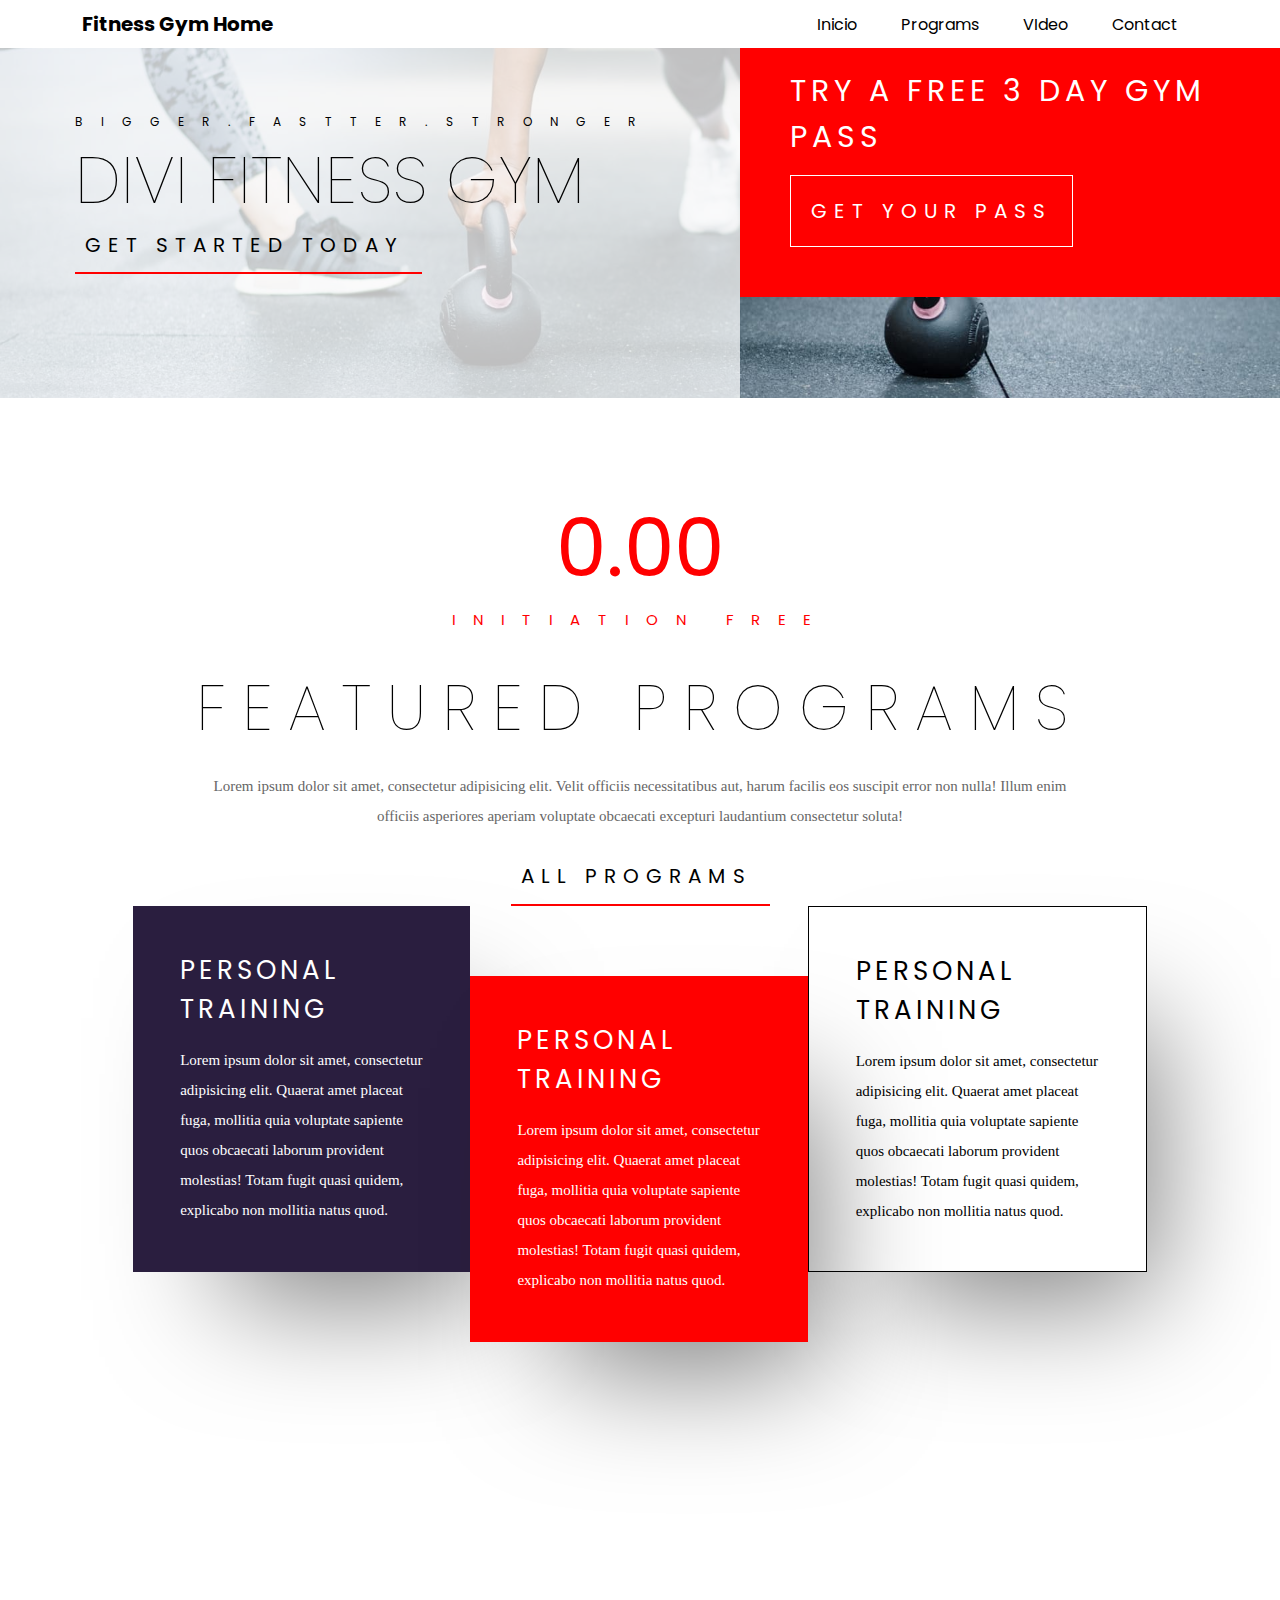
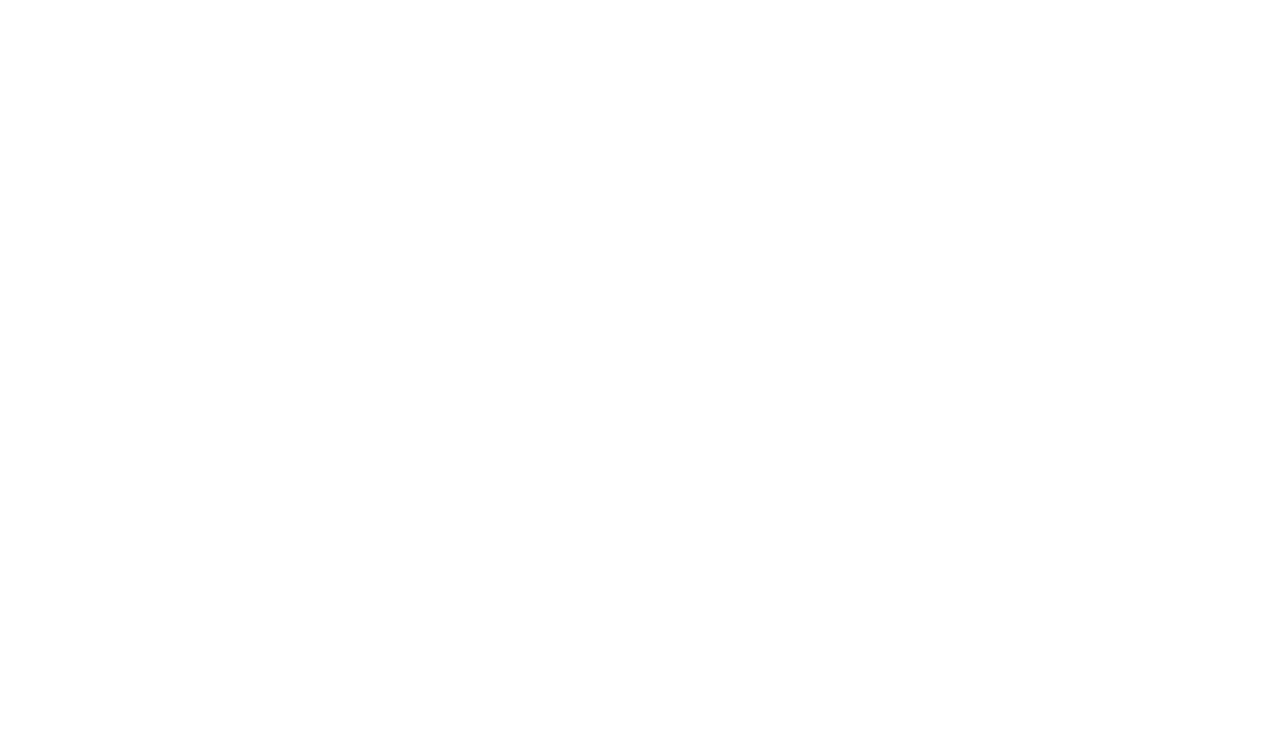
==== Proyecto/index.html @ 291c3ade "c8" ====
<!DOCTYPE html>
<html lang="es">
<head>
	<title>Fitness GYM</title>
	<meta charset="UTF-8">
	<meta name="desciption" content="Mi pagina de gimnasio"/>
	<meta name="keywords" content="gimnasio, fitness, nutricion, fisico"/>
	<meta name="viewport" content="width=device-width, user-scalable=no, initial-scale=1.0, maximum-scale=1.0, minimum-scale=1.0"/>
	<link rel="stylesheet" href="estilos/estilos.css">
	<link href="https://fonts.googleapis.com/css?family=Oswald|Poppins&display=swap" rel="stylesheet">
	<link rel="stylesheet" href="https://stackpath.bootstrapcdn.com/font-awesome/4.7.0/css/font-awesome.min.css">
</head>
<body>

	<header>
		<div class="menu">
			<div class="contenedor">
				<p class="logo">
					Fitness Gym Home
				</p>
				<nav>
					<ul>
						<li><a href="#intro">Inicio</a></li>
						<li><a href="#programs">Programs</a></li>
						<li><a href="#video">VIdeo</a></li>
						<li><a href="#">Contact</a></li>
					</ul>
				</nav>
			</div>
		</div>
	</header>

	<main>
		<section id="intro">
			<div class="izquierda">
				<p>BIGGER.FASTTER.STRONGER</p>
				<h1>DIVI FITNESS GYM</h1>
				<a href="#">GET STARTED TODAY</a>
			</div>
			<div class="derecha">
				<div class="contenido">
					<p>TRY A FREE 3 DAY GYM PASS</p>
					<a href="#">GET YOUR PASS</a>
				</div>
			</div>
		</section>
	
		<section id="programs">
			<div class="contenedor">
				<div class="rojo cero">
					0.00
				</div>
				<div class="rojo ini">
					INITIATION FREE
				</div>
				<h2>
					FEATURED PROGRAMS
				</h2>
				<p>
					Lorem ipsum dolor sit amet, consectetur adipisicing elit. Velit officiis necessitatibus aut, harum facilis eos suscipit error non nulla! Illum enim officiis asperiores aperiam voluptate obcaecati excepturi laudantium consectetur soluta!
				</p>
				<a href="#">ALL PROGRAMS</a>
				<div class="contenedor-programs">
					<div class="program" id="uno">
						<h3>PERSONAL TRAINING</h3>
						<p>Lorem ipsum dolor sit amet, consectetur adipisicing elit. Quaerat amet placeat fuga, mollitia quia voluptate sapiente quos obcaecati laborum provident molestias! Totam fugit quasi quidem, explicabo non mollitia natus quod.</p>
					</div>
					<div class="program" id="dos">
						<h3>PERSONAL TRAINING</h3>
						<p>Lorem ipsum dolor sit amet, consectetur adipisicing elit. Quaerat amet placeat fuga, mollitia quia voluptate sapiente quos obcaecati laborum provident molestias! Totam fugit quasi quidem, explicabo non mollitia natus quod.</p>
					</div>
					<div class="program" id="tres">
						<h3>PERSONAL TRAINING</h3>
						<p>Lorem ipsum dolor sit amet, consectetur adipisicing elit. Quaerat amet placeat fuga, mollitia quia voluptate sapiente quos obcaecati laborum provident molestias! Totam fugit quasi quidem, explicabo non mollitia natus quod.</p>
					</div>
				</div>
			</div>
		</section>



		<section id="video">
			<div class="contenedor">
				<video src="imagenes/video.mp4" width="900" height="800"></video>
				<div class="botones">
					<button id="boton" onclick="playVideo()">
						<i class="fa fa-play-circle" aria-hidden="true"></i>
					</button>
				</div>
			</div>
		</section>

	</main>

	<br><br><br><br><br><br>

</body>
</html>
---- Proyecto/estilos/estilos.css ----
*{
	margin: 0;
	padding: 0;
	font-family: 'Poppins', sans-serif;
	scroll-behavior: smooth; 
}

.menu{
	padding: 9px 20px;
	background: white;
}

.menu .contenedor{
	display: flex;
	justify-content: space-between;
	align-items: center;
}

.contenedor{
	max-width: 1280px;
	width: 90%;
	margin: auto;
}

header .logo{
	color: black;
	font-size: 20px;
	font-weight: bold;
}

nav ul li{
	display: inline-block;
	margin: 0 20px;
}

nav ul li a{
	text-decoration: none;
	color: black;
}


#intro{
	background: url(../imagenes/intro.jpg);
	background-size: cover;
	background-position: center;
	font-family: 'Oswald', sans-serif;
	display: flex;
}

.izquierda{
	width: 60%;
	padding: 65px 75px;
	background-color: rgba(255,255,255,.75);
}

.derecha{
	width: 55%;
	color: white;
	height: 350px;
}

.contenido{
	background-color: red;
	padding: 20px 50px 50px 50px;
}

#intro .izquierda p{
	font-size: 12px;
	letter-spacing: 18px;
}

#intro h1{
	font-size: 66px;
	font-weight: 100;
}

#intro a, #programs a{
	text-decoration: none;
	color: black;
	font-size: 20px;
	letter-spacing: 7px;
	border-bottom: 2px solid red;
	padding-bottom: 13px;
	padding: 0px 18px 13px 10px;
}

#intro .derecha a{
	color: white;
	padding: 20px;
	border: 1px solid white;
	display: inline-block;
}

#intro .derecha p{
	font-size: 30px;
	letter-spacing: 5px;
	margin-bottom: 15px;
}

/* Seccion Programas */

#programs{
	padding-top: 90px;
	text-align: center;
	font-family: 'Oswald', sans-serif;
}

.rojo{
	color: red;
}

#programs .cero{
	font-size: 80px;
}

#programs .ini{
	letter-spacing: 18px;
	font-size: 15px;
}

#programs h2{
	font-size: 63px;
	font-weight: 100;
	letter-spacing: 16px;
	margin-top: 30px;
	margin-bottom: 16px;
}

#programs p{
	font-family: 'Open Sans';
	color: #666;
	font-size: 15px;
	width: 75%;
	margin: auto;
	line-height: 30px;
}

#programs a{
	display: inline-block;
	margin-top: 30px;
}

.contenedor-programs{
	display: flex;
	margin-top: 50px;
	width: 88%;
	margin: auto;
}

#programs #uno{
	background: #2a1e3f;
	color: white;
}

#uno p, #dos p, #dos h3, #tres p{
	color: white;
	width: 100%;
	text-align: left;
}

#tres p{
	color: black;
}

h3{
	font-size: 26px;
	letter-spacing: 4px;
	text-align: left;
	font-weight: 400;
	margin-bottom: 16px;
}

.program{
	padding: 45px 47px;
	/*rango en horizontal*/
	/*rango en vertical*/
	/*radio de difuminacion*/
	/*profundidad del color*/
	box-shadow: 50px 70px 120px -42px rgba(0,0,0,0.5);
}

#dos{
	background: red;
	position: relative;
	top: 70px;
}

#tres{
	border: 1px solid black;
}


#video{
	padding: 50px;
	text-align: center;
}

#video .contenedor{
	position: relative;
}

#video .botones{
	position: absolute;
	top: 40%;
	left: 45%;
}

#video i{
	font-size: 125px;
	color: white;
}

#video button{
	border: 0;
	background: none;
	cursor: pointer;
}
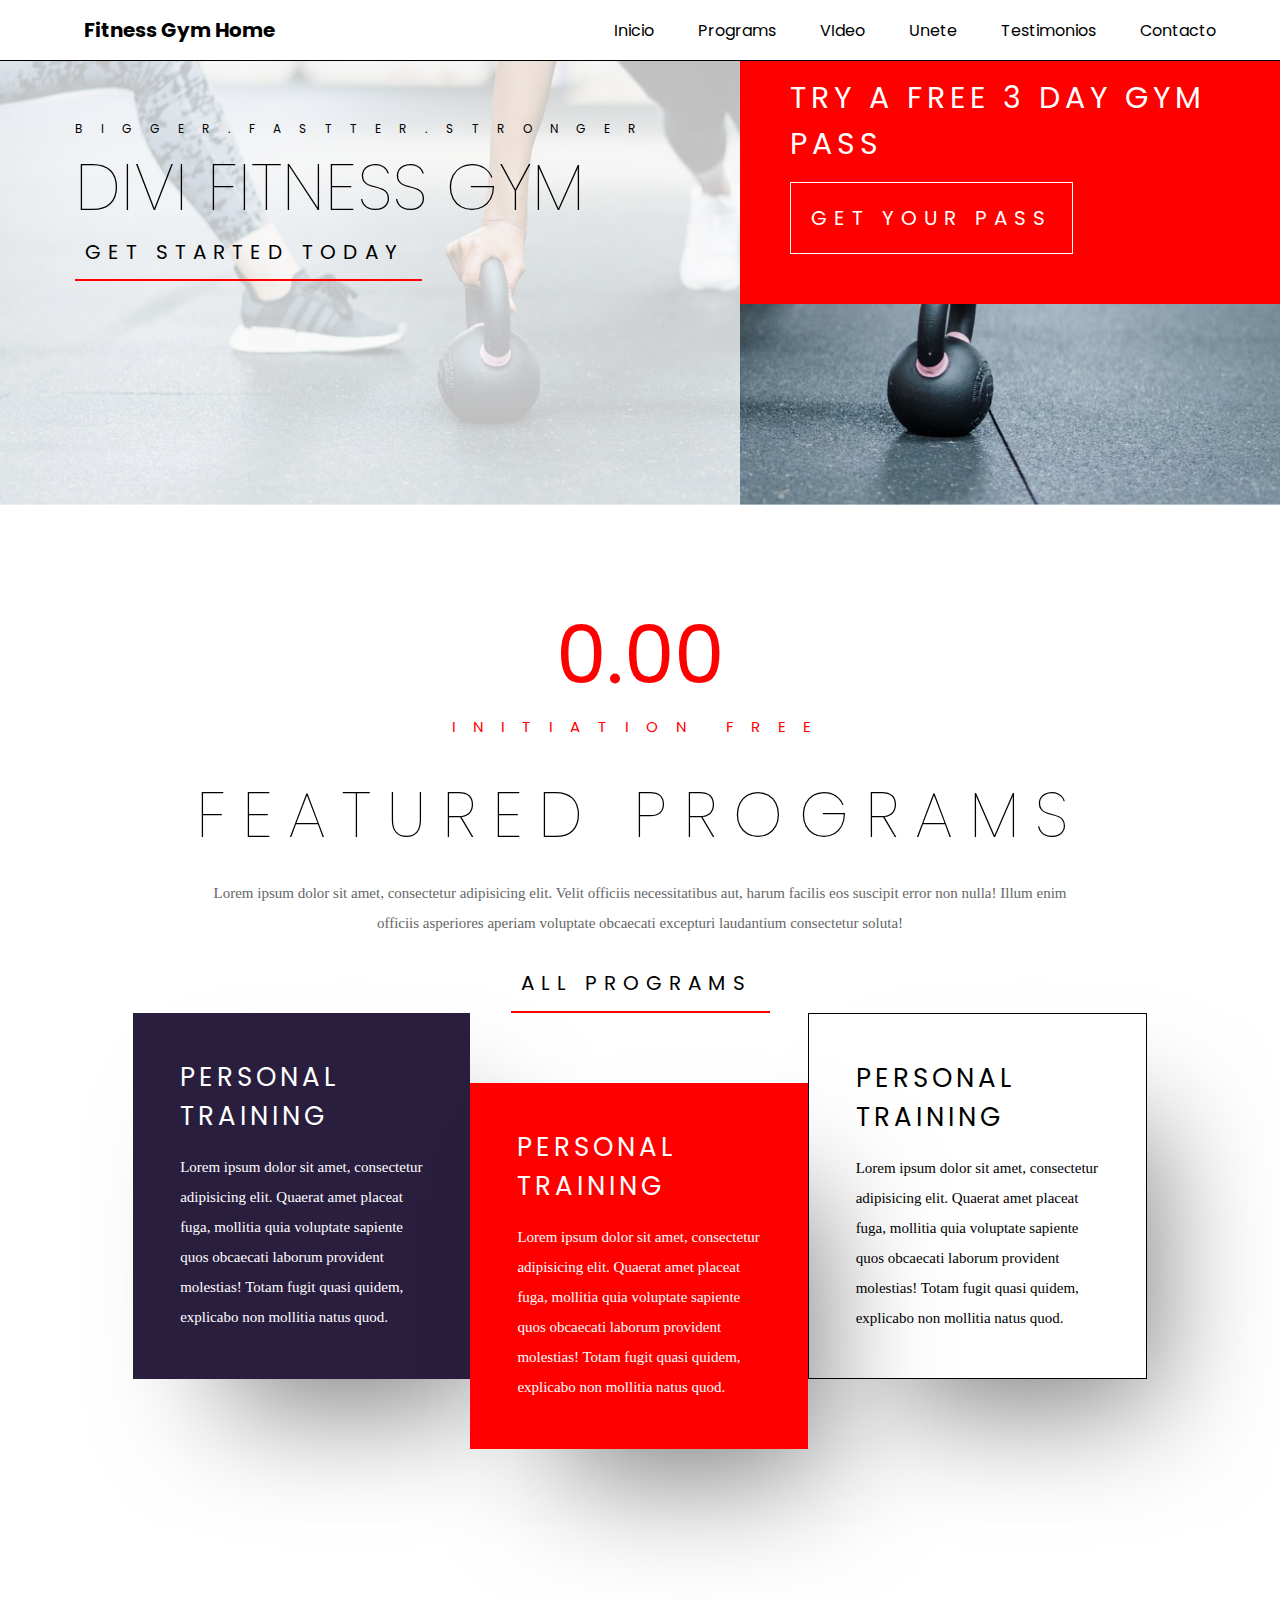
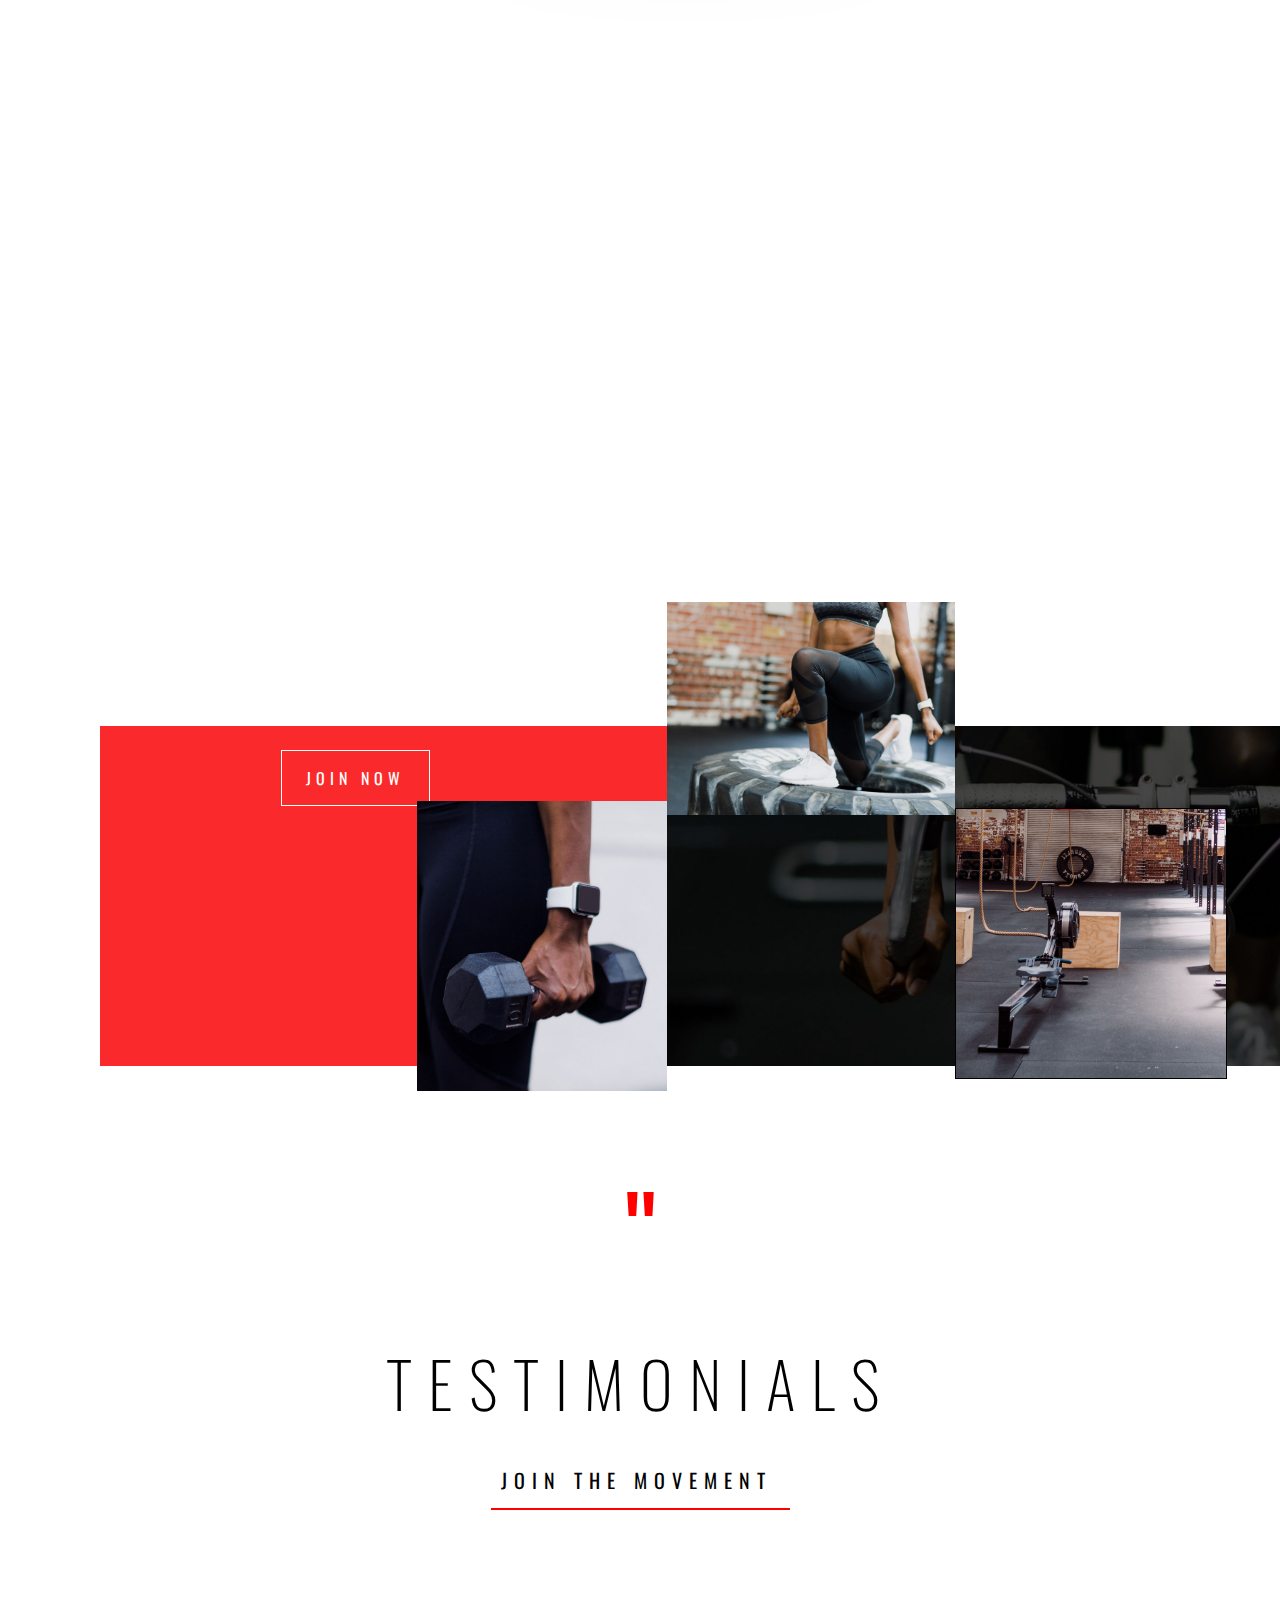
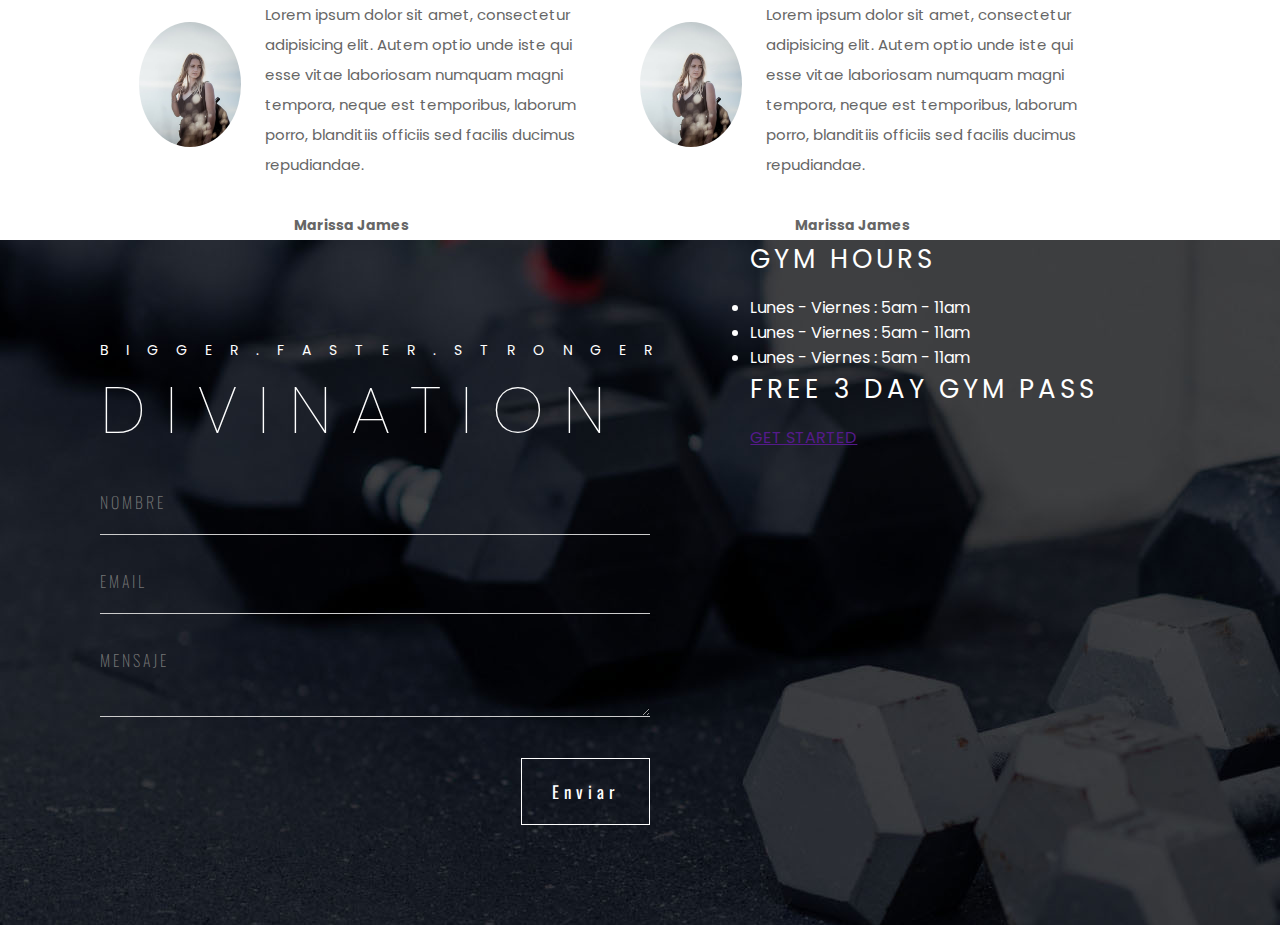
==== commit 5b53920d: "c8" ====
--- a/Proyecto/index.html
+++ b/Proyecto/index.html
@@ -23,7 +23,9 @@
 						<li><a href="#intro">Inicio</a></li>
 						<li><a href="#programs">Programs</a></li>
 						<li><a href="#video">VIdeo</a></li>
-						<li><a href="#">Contact</a></li>
+						<li><a href="#join">Unete</a></li>
+						<li><a href="#testimonials">Testimonios</a></li>
+						<li><a href="#">Contacto</a></li>
 					</ul>
 				</nav>
 			</div>
@@ -81,7 +83,7 @@
 
 		<section id="video">
 			<div class="contenedor">
-				<video src="imagenes/video.mp4" width="900" height="800"></video>
+				<video src="imagenes/video.mp4" id="idVideo" width="900" height="800"></video>
 				<div class="botones">
 					<button id="boton" onclick="playVideo()">
 						<i class="fa fa-play-circle" aria-hidden="true"></i>
@@ -90,9 +92,87 @@
 			</div>
 		</section>
 
+
+		<section id="join">
+			<div class="izquierda">
+				<a href="">JOIN NOW</a>
+				<img src="imagenes/izq.jpg" id="uno" alt="">
+			</div>
+			<div class="derecha">
+				<img src="imagenes/der1.jpg" id="dos" alt="">
+				<img src="imagenes/der2.jpg" id="tres" alt="">
+			</div>
+		</section>
+
+		<section id="testimonials">
+			<div class="contenedor">
+				<span class="comilla">"</span>
+				<h2>TESTIMONIALS</h2>
+				<a href="">JOIN THE MOVEMENT</a>
+				<div class="contenedor-testimonials">
+
+					<div class="testimonial">
+						<div class="contenido">
+							<div class="foto"></div>
+							<p>Lorem ipsum dolor sit amet, consectetur adipisicing elit. Autem optio unde iste qui esse vitae laboriosam numquam magni tempora, neque est temporibus, laborum porro, blanditiis officiis sed facilis ducimus repudiandae.</p>
+						</div>
+						<p class="nombre">Marissa James</p>
+					</div>
+
+					<div class="testimonial">
+						<div class="contenido">
+							<div class="foto"></div>
+							<p>Lorem ipsum dolor sit amet, consectetur adipisicing elit. Autem optio unde iste qui esse vitae laboriosam numquam magni tempora, neque est temporibus, laborum porro, blanditiis officiis sed facilis ducimus repudiandae.</p>
+						</div>
+						<p class="nombre">Marissa James</p>
+					</div>
+
+				</div>
+			</div>
+		</section>
+
+		<section id="contacto">
+			<div class="izquierda">
+				<p>BIGGER.FASTER.STRONGER</p>
+				<h2>DIVINATION</h2>
+				<form action="" method="">
+					<input type="text" placeholder="Nombre" name="nombre">
+					<input type="email" placeholder="Email" name="correo">
+					<textarea name="mensaje" placeholder="Mensaje"></textarea>
+					<button type="submit">Enviar</button>
+				</form>
+			</div>
+			<div class="derecha">
+				<div class="horarios">
+					<h3>GYM HOURS</h3>
+					<ul>
+						<li>Lunes - Viernes : 5am - 11am</li>
+						<li>Lunes - Viernes : 5am - 11am</li>
+						<li>Lunes - Viernes : 5am - 11am</li>
+					</ul>
+				</div>
+				<div class="pass">
+					<h3>FREE 3 DAY GYM PASS</h3>
+					<a href="">GET STARTED</a>
+				</div>
+			</div>
+		</section>
+
 	</main>
 
-	<br><br><br><br><br><br>
+<script>
+	var video = document.getElementById('idVideo');
+	var boton = document.getElementById('boton');
+
+	function playVideo(){
+		video.play();
+		boton.style.display = 'none';
+	}
+
+	video.addEventListener('ended', function(){
+		boton.style.display = 'block';
+	});
+</script>
 
 </body>
 </html>--- a/Proyecto/estilos/estilos.css
+++ b/Proyecto/estilos/estilos.css
@@ -6,8 +6,13 @@
 }
 
 .menu{
-	padding: 9px 20px;
+	padding: 15px 20px;
 	background: white;
+	position: fixed;
+	width: 100%;
+	margin-top: -55px;
+	border-bottom: 1px solid black;
+	z-index: 2;
 }
 
 .menu .contenedor{
@@ -45,21 +50,22 @@
 	background-position: center;
 	font-family: 'Oswald', sans-serif;
 	display: flex;
-}
-
-.izquierda{
+	margin-top: 55px;
+}
+
+#intro .izquierda{
 	width: 60%;
 	padding: 65px 75px;
 	background-color: rgba(255,255,255,.75);
 }
 
-.derecha{
+#intro .derecha{
 	width: 55%;
 	color: white;
-	height: 350px;
-}
-
-.contenido{
+	height: 450px;
+}
+
+#intro .contenido{
 	background-color: red;
 	padding: 20px 50px 50px 50px;
 }
@@ -74,7 +80,7 @@
 	font-weight: 100;
 }
 
-#intro a, #programs a{
+#intro a, #programs a, #testimonials a{
 	text-decoration: none;
 	color: black;
 	font-size: 20px;
@@ -216,4 +222,177 @@
 	cursor: pointer;
 }
 
-
+#join{
+	display: flex;
+	margin-top: 40px;
+}
+
+#join .izquierda{
+	width: 49%;
+	background: #fa2a2c;
+	margin-left: 100px;
+	height: 340px;
+	position: relative;
+}
+
+#join img{
+	width: 47%;
+}
+
+#join .izquierda a{
+	color: white;
+	border: 1px solid white;
+	text-decoration: none;
+	padding: 15px 24px;
+	display: inline-block;
+	font-family: 'Oswald';
+	letter-spacing: 5px;
+	position: absolute;
+	top: 7%;
+	left: 32%;
+}
+
+#join #uno{
+	position: absolute;
+	top: 22%;
+	left: 56%;
+	z-index: 1;
+	width: 44%;
+}
+
+#join .derecha{
+	width: 53%;
+	position: relative;
+	background: url(../imagenes/join-back.jpg);
+	background-size: cover;
+}
+
+#join #dos{
+	position: absolute;
+	top: -124px;
+}
+
+#join #tres{
+	position: absolute;
+	left: 47%;
+	top: 24%;
+	width: 44%;
+}
+
+#testimonials{
+	padding-top: 90px;
+	text-align: center;
+}
+
+span.comilla{
+	font-size: 120px;
+	color: red;
+}
+
+#testimonials h2{
+	font-size: 63px;
+	font-weight: 100;
+	letter-spacing: 16px;
+	margin-bottom: 36px;
+	font-family: 'Oswald';
+}
+
+#testimonials a{
+	display: inline-block;
+	font-family: 'Oswald';
+}
+
+.contenedor-testimonials{
+	display: flex;
+	margin-top: 90px;
+	justify-content: center;
+}
+
+.testimonial{
+	width: 40%;
+	margin-right: 40px;
+}
+
+.testimonial .contenido{
+	display: flex;
+}
+
+.foto{
+	background: url(../imagenes/testimonial.jpg);
+	background-size: cover;
+	width: 500px;
+	height: 125px;
+	margin-top: 22px;
+	background-position: center;
+	border-radius: 100%;
+}
+
+.testimonial p{
+	color: #666;
+	text-align: left;
+	font-size: 15px;
+	margin-left: 24px;
+	line-height: 30px;
+}
+
+.testimonial .nombre{
+	margin-left: 155px;
+	font-weight: bold;
+	margin-top: 30px;
+	font-size: 14px;
+}
+
+#contacto{
+	background: url(../imagenes/contacto.jpg);
+	font-family: 'Oswald';
+	color: #fff;
+	display: flex;
+}
+
+#contacto .izquierda{
+	padding: 100px;
+	width: 43%;
+}
+
+#contacto .izquierda p{
+	font-size: 14px;
+	letter-spacing: 18px;
+}
+
+#contacto h2{
+	font-size: 66px;
+	font-weight: 100;
+	letter-spacing: 19px;
+	margin-bottom: 30px;
+}
+
+#contacto form input, textarea{
+	width: 100%;
+	border: 0;
+	background: none;
+	border-bottom: 1px solid #ccc;
+	padding-bottom: 20px;
+	color: white;
+	font-size: 16px;
+	margin-bottom: 34px;
+	font-family: 'Oswald';
+	letter-spacing: 3px;
+	text-transform: uppercase;
+	font-weight: 100;
+}
+
+::-moz-placeholder{
+	color: white;
+}
+
+#contacto button{
+	background: none;
+	border: 1px solid white;
+	padding: 20px 30px;
+	float: right;
+	color: white;
+	font-size: 17px;
+	font-family: 'Oswald';
+	letter-spacing: 5px;
+}
+
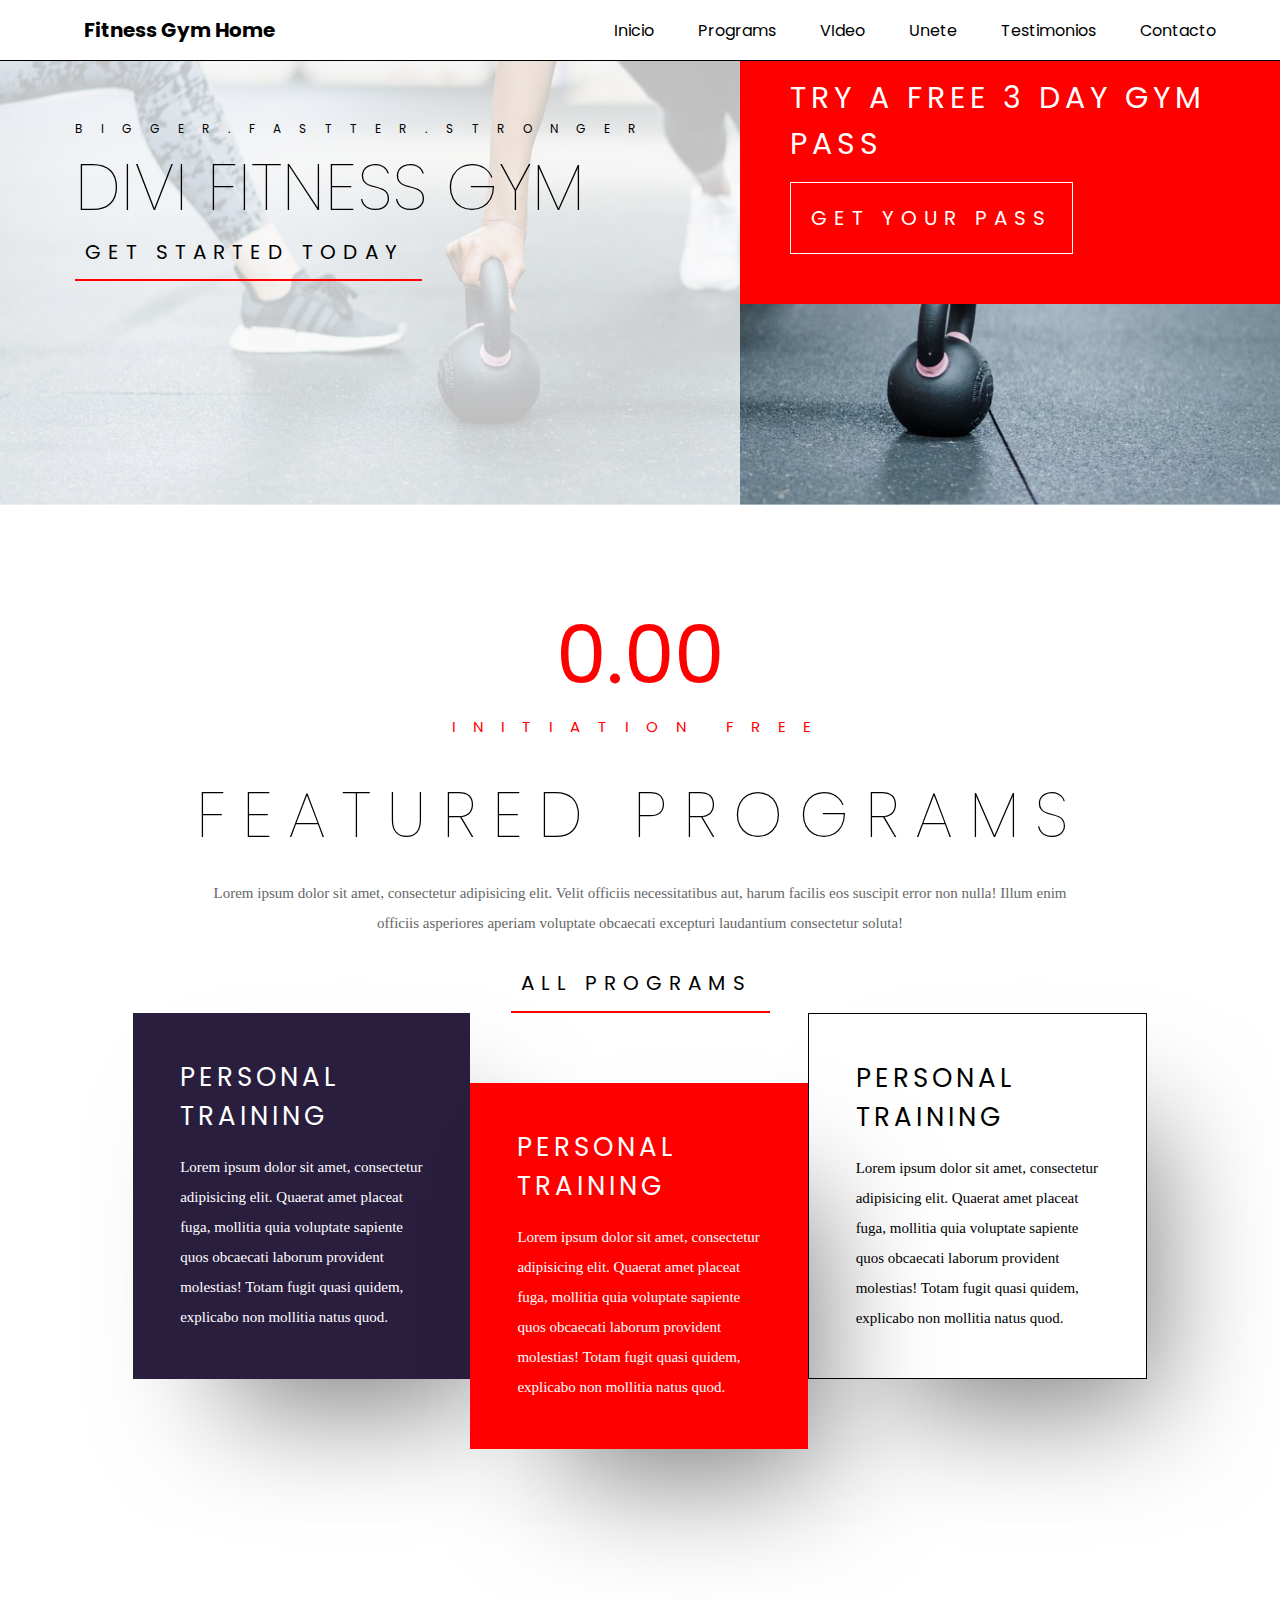
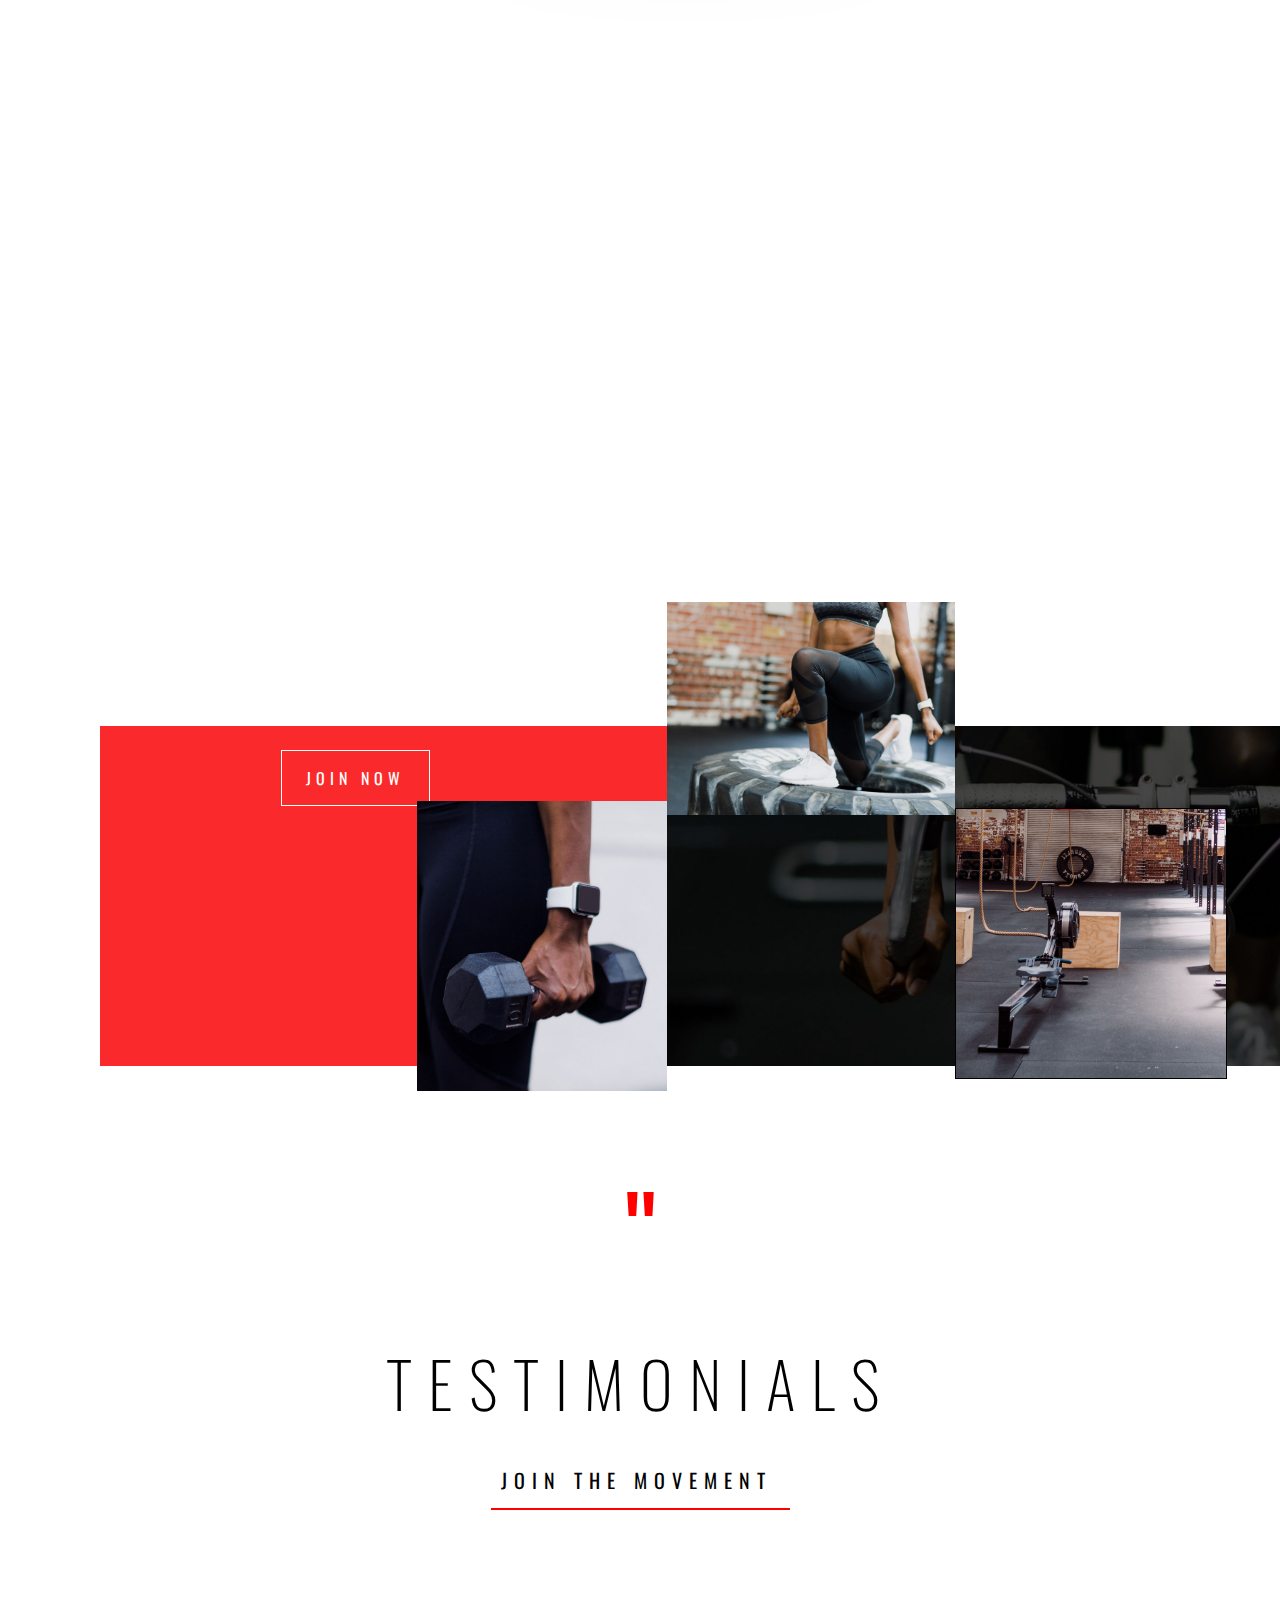
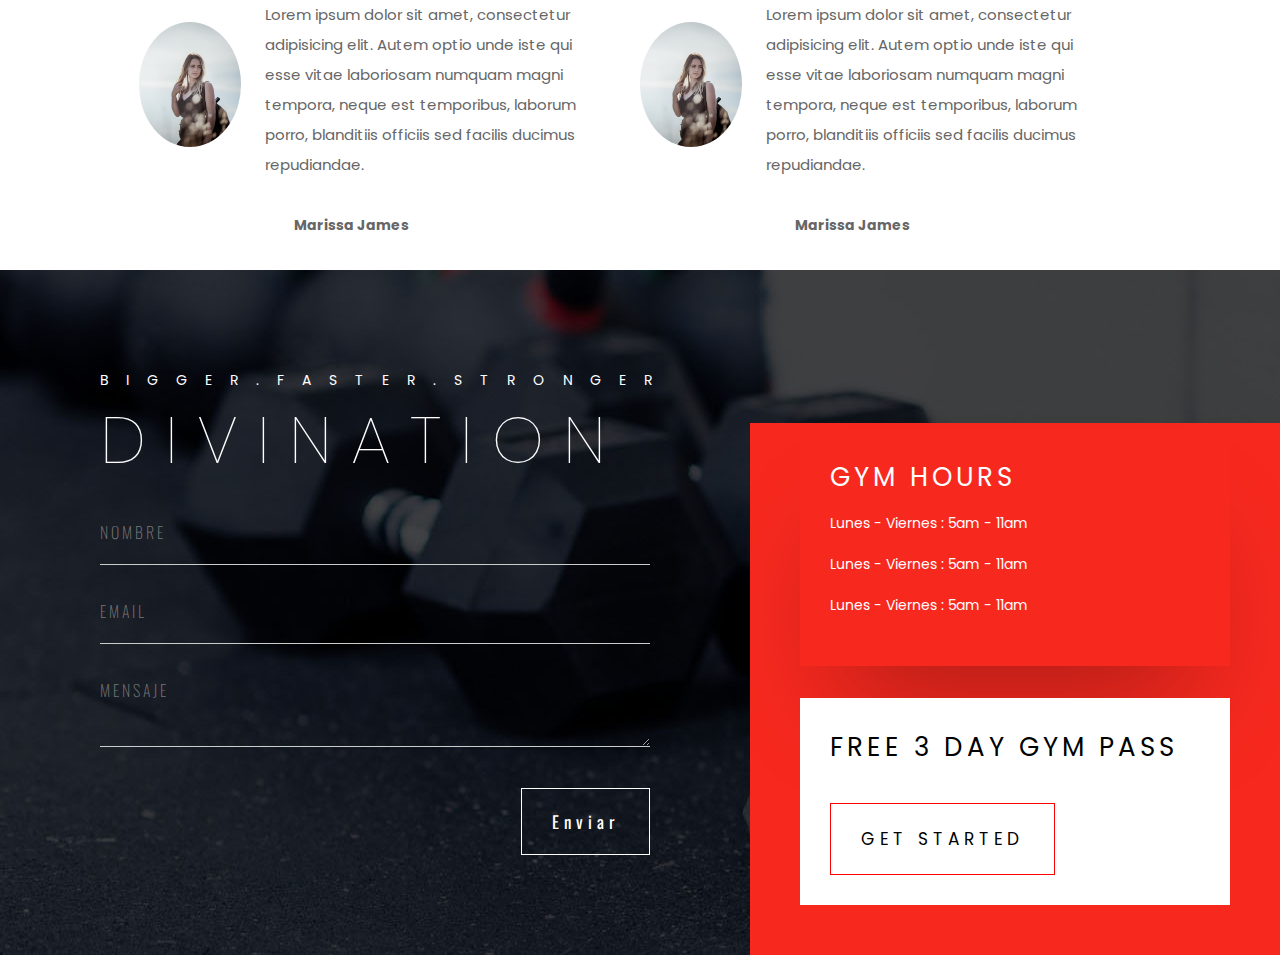
==== commit 955efb71: "c9" ====
--- a/Proyecto/index.html
+++ b/Proyecto/index.html
@@ -18,6 +18,7 @@
 				<p class="logo">
 					Fitness Gym Home
 				</p>
+				<img src="imagenes/menu.png" class="menu-icon">
 				<nav>
 					<ul>
 						<li><a href="#intro">Inicio</a></li>
@@ -83,7 +84,7 @@
 
 		<section id="video">
 			<div class="contenedor">
-				<video src="imagenes/video.mp4" id="idVideo" width="900" height="800"></video>
+				<video src="imagenes/video.mp4" id="idVideo"></video>
 				<div class="botones">
 					<button id="boton" onclick="playVideo()">
 						<i class="fa fa-play-circle" aria-hidden="true"></i>
@@ -174,5 +175,12 @@
 	});
 </script>
 
+<script
+			  src="https://code.jquery.com/jquery-3.4.1.min.js"
+			  integrity="sha256-CSXorXvZcTkaix6Yvo6HppcZGetbYMGWSFlBw8HfCJo="
+			  crossorigin="anonymous"></script>
+
+<script type="text/javascript" src="menu.js"></script>
+
 </body>
 </html>--- a/Proyecto/estilos/estilos.css
+++ b/Proyecto/estilos/estilos.css
@@ -347,6 +347,7 @@
 	font-family: 'Oswald';
 	color: #fff;
 	display: flex;
+	margin-top: 30px;
 }
 
 #contacto .izquierda{
@@ -379,9 +380,6 @@
 	letter-spacing: 3px;
 	text-transform: uppercase;
 	font-weight: 100;
-}
-
-::-moz-placeholder{
 	color: white;
 }
 
@@ -394,5 +392,255 @@
 	font-size: 17px;
 	font-family: 'Oswald';
 	letter-spacing: 5px;
-}
-
+	cursor: pointer;
+}
+
+#contacto .derecha{
+	background: #f7291f;
+	align-self: flex-end;
+	padding: 5px 50px 50px 50px;
+	width: 36%;
+}
+
+.horarios{
+	box-shadow: 0px 70px 120px -42px rgba(0,0,0,0.3);
+	padding: 30px;
+	margin-bottom: 32px;
+}
+
+.horarios ul li{
+	list-style: none;
+	margin-bottom: 20px;
+	font-size: 14px;
+}
+
+.pass{
+	background: white;
+	color: black;
+	padding: 30px;
+}
+
+.pass a{
+	text-decoration: none;
+	color: black;
+	border: 1px solid red;
+	padding: 22px 30px;
+	margin-top: 20px;
+	display: inline-block;
+	font-size: 17px;
+	letter-spacing: 5px;
+}
+
+#idVideo{
+	width: 900px;
+	height: 800px;
+}
+
+.menu-icon{
+	display: none;
+}
+
+@media screen and (max-width: 800px){
+	nav{
+		position: absolute;
+		top: 100%;
+		background: lightcoral;
+		width: 100%;
+		left: 0;
+		display: none;
+	}
+
+	nav ul li{
+		display: block;
+		margin: 20px;
+	}
+
+	nav ul li a{
+		color: white;
+	}
+
+	#intro .izquierda{
+		width: 100%;
+		padding: 32px 0;
+		height: 270px;
+	}
+
+	#intro .izquierda p{
+		letter-spacing: 3px;
+	}
+
+	#intro .izquierda h1{
+		font-size: 46px;
+	}
+
+	#intro a, #programs a, #testimonials a{
+		letter-spacing: 4px;
+		font-size: 13px;
+	}
+
+	#intro{
+		flex-direction: column;
+	}
+
+	#intro .derecha{
+		width: 100%;
+		height: 200px;
+	}
+	
+	#intro .derecha p{
+		font-size: 25px;
+	}
+
+	#intro .derecha a{
+		padding: 15px;
+		font-size: 14px;
+	}
+
+	#programs .cero{
+		font-size: 50px;
+	}
+
+	#programs h2{
+		font-size: 22px;
+	}
+
+	#programs p{
+		width: 100%;
+	}
+
+	.contenedor-programs{
+		margin-top: 40px;
+		flex-direction: column;
+		width: 100%;
+	}
+	
+	#programs #dos{
+		position: unset;
+		margin-top: 30px;
+	}
+
+	#programs #tres{
+		margin-top: 30px;
+	}
+
+	.program{
+		padding: 25px 27px;
+	}
+
+	#video{
+		margin: 10px 0;
+	}
+
+	#idVideo{
+		width: 100%;
+		height: auto;
+	}
+
+	#video i{
+		font-size: 70px;
+	}
+
+	#video .botones{
+		top: 25%;
+		left: 35%;
+	}
+
+	#join{
+		flex-direction: column;
+	}
+
+	#join .izquierda{
+		width: 100%;
+		margin: 0;
+	}
+
+	#join #uno{
+		top: 25%;
+		left: 21%;
+		width: 60%;
+	}
+
+	#join .derecha{
+		width: 100%;
+		background: none;
+	}
+
+	#join #dos{
+		position: unset;
+		width: 75%;
+	}
+
+	#join #tres{
+		width: 62%;
+		left: 36%;
+		top: 74%;
+	}
+
+	#testimonials{
+		margin-top: 100px;
+	}
+
+	span.comilla{
+		font-size: 80px;
+		display: inline-block;
+		height: 60px;
+	}
+
+	#testimonials h2{
+		font-size: 27px;
+		letter-spacing: 10px;
+	}
+	
+	.contenedor-testimonials{
+		flex-direction: column;
+		margin-top: 20px;
+	}
+
+	.testimonial{
+		width: 100%;
+		margin-bottom: 20px;
+		border-bottom: 1px solid black;
+	}
+
+	#contacto{
+		flex-direction: column;
+	}
+
+	#contacto .izquierda{
+		padding: 10px;
+		width: 90%;
+	}
+
+	#contacto .izquierda p{
+		font-size: 13px;
+		letter-spacing: 5px;
+	}
+
+	#contacto h2{
+		font-size: 45px;
+		letter-spacing: 0;
+	}
+	
+	#contacto form input, textarea{
+		padding-bottom: 10px;
+	}
+
+	#contacto button{
+		padding: 10px 15px;
+		font-size: 15px;
+	}
+	
+	#contacto .derecha{
+		width: 100%;
+		align-self: center;
+		padding: 5px 0;
+	}
+
+	.menu-icon{
+		display: block;
+		margin-right: 15px;
+	}
+
+}
+
+
